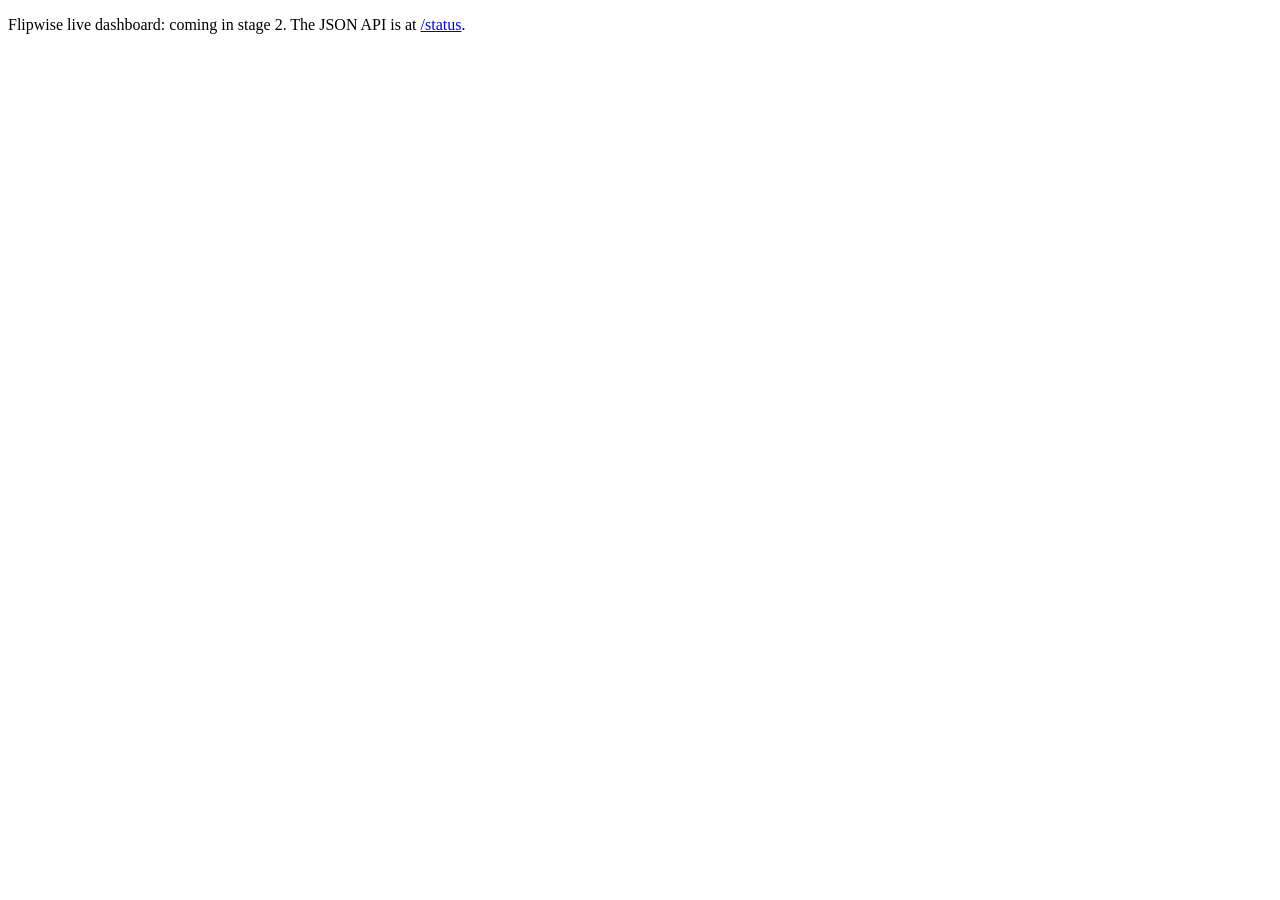
==== src/flipwise/web/index.html @ a06ad6e0 "Live demo mode, stage 1: paced multi-policy simulation with a JSON API (PRD v0.9.2, D60) - Simulator" ====
<!doctype html>
<html lang="en">
<head><meta charset="utf-8"><meta name="viewport" content="width=device-width, initial-scale=1">
<title>Flipwise live</title></head>
<body><p>Flipwise live dashboard: coming in stage 2. The JSON API is at <a href="/status">/status</a>.</p></body>
</html>
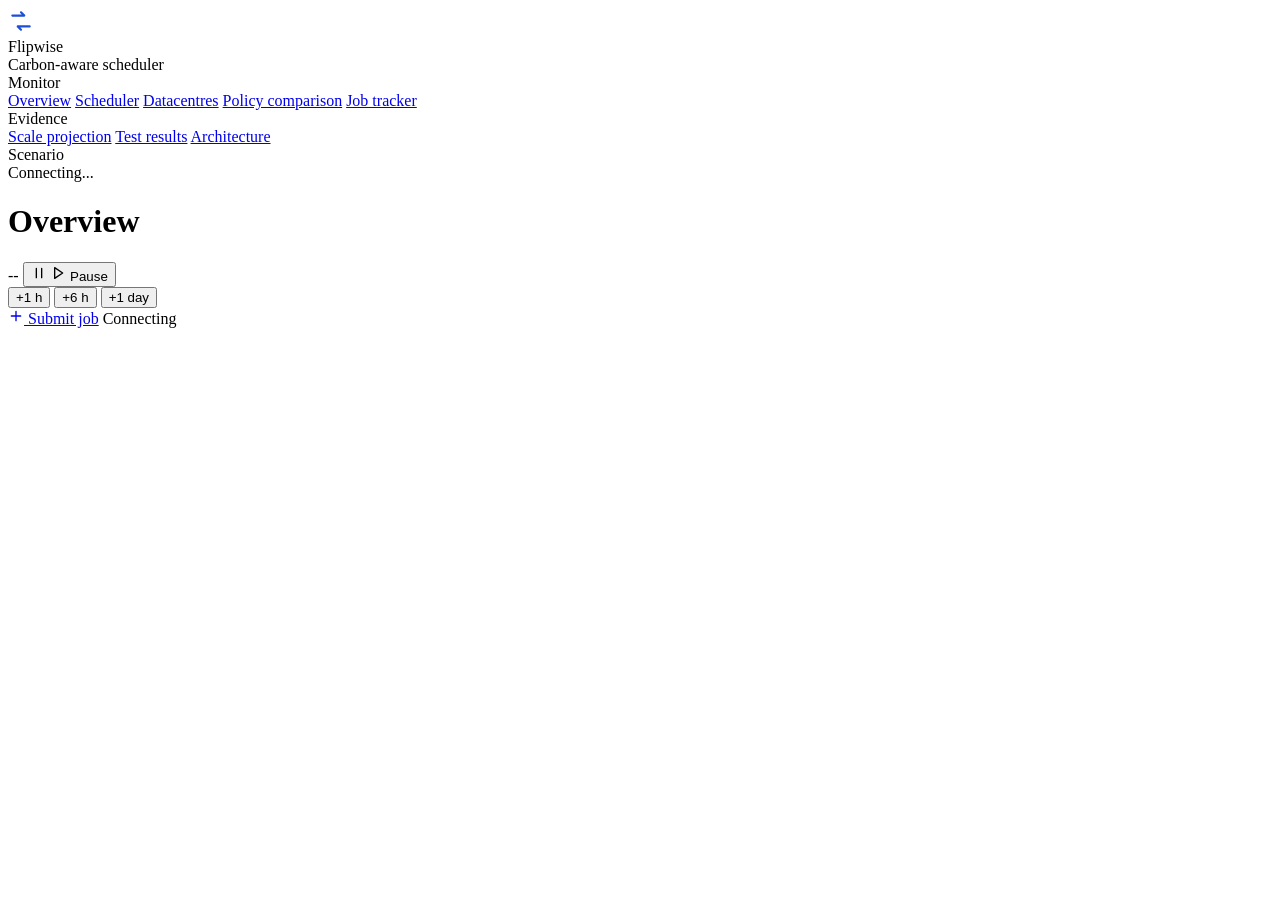
==== commit e909fdde: "Live demo mode, stages 2-3: dashboard shell, Overview and Job tracker Static light-theme dashboard s" ====
--- a/src/flipwise/web/index.html
+++ b/src/flipwise/web/index.html
@@ -1,6 +1,61 @@
 <!doctype html>
 <html lang="en">
-<head><meta charset="utf-8"><meta name="viewport" content="width=device-width, initial-scale=1">
-<title>Flipwise live</title></head>
-<body><p>Flipwise live dashboard: coming in stage 2. The JSON API is at <a href="/status">/status</a>.</p></body>
+<head>
+<meta charset="utf-8">
+<meta name="viewport" content="width=device-width, initial-scale=1">
+<title>Flipwise live</title>
+<link rel="stylesheet" href="/static/vendor/tabler.min.css">
+<link rel="stylesheet" href="/static/css/app.css">
+</head>
+<body>
+<div class="fw-app">
+  <aside class="fw-side" aria-label="Main navigation">
+    <div class="fw-logo">
+      <svg width="26" height="26" viewBox="0 0 24 24" fill="none" stroke="#1D4ED8" stroke-width="2" stroke-linecap="round" stroke-linejoin="round" aria-hidden="true"><path d="M4 7h11l-3-3"/><path d="M20 17H9l3 3"/></svg>
+      <div><div class="fw-logo-name">Flipwise</div><div class="fw-logo-sub">Carbon-aware scheduler</div></div>
+    </div>
+    <nav>
+      <div class="fw-nav-h">Monitor</div>
+      <a class="fw-nav" href="#/overview" data-route="overview">Overview</a>
+      <a class="fw-nav" href="#/scheduler" data-route="scheduler">Scheduler</a>
+      <a class="fw-nav" href="#/datacentres" data-route="datacentres">Datacentres</a>
+      <a class="fw-nav" href="#/compare" data-route="compare">Policy comparison</a>
+      <a class="fw-nav" href="#/jobs" data-route="jobs">Job tracker</a>
+      <div class="fw-nav-h">Evidence</div>
+      <a class="fw-nav" href="#/scale" data-route="scale">Scale projection</a>
+      <a class="fw-nav" href="#/results" data-route="results">Test results</a>
+      <a class="fw-nav" href="#/architecture" data-route="architecture">Architecture</a>
+    </nav>
+    <div class="fw-scenario"><div class="fw-nav-h">Scenario</div>
+      <div id="scenario-text" class="fw-muted small">Connecting...</div></div>
+  </aside>
+  <div class="fw-main">
+    <header class="fw-head">
+      <div class="fw-title"><h1 id="page-title">Overview</h1><p id="page-sub" class="fw-muted"></p></div>
+      <div class="fw-controls">
+        <span class="fw-clock" id="clock" title="Simulated time (IST)">--</span>
+        <button type="button" class="btn btn-sm" id="btn-play" aria-label="Pause simulation">
+          <svg id="ico-pause" width="16" height="16" viewBox="0 0 24 24" fill="none" stroke="currentColor" stroke-width="2" stroke-linecap="round" aria-hidden="true"><path d="M8 5v14M16 5v14"/></svg>
+          <svg id="ico-play" width="16" height="16" viewBox="0 0 24 24" fill="none" stroke="currentColor" stroke-width="2" stroke-linecap="round" stroke-linejoin="round" aria-hidden="true" hidden><path d="M7 4l12 8-12 8z"/></svg>
+          <span id="play-label">Pause</span></button>
+        <div class="fw-seg" role="group" aria-label="Simulation speed" id="speed-seg"></div>
+        <div class="fw-seg" role="group" aria-label="Skip ahead" id="skip-seg">
+          <button type="button" data-skip="1">+1 h</button>
+          <button type="button" data-skip="6">+6 h</button>
+          <button type="button" data-skip="24">+1 day</button>
+        </div>
+        <span id="skip-busy" class="fw-busy" hidden><span class="spinner-border spinner-border-sm" aria-hidden="true"></span> Skipping...</span>
+        <a class="btn btn-primary btn-sm" href="#/jobs" id="btn-submit">
+          <svg width="16" height="16" viewBox="0 0 24 24" fill="none" stroke="currentColor" stroke-width="2" stroke-linecap="round" aria-hidden="true"><path d="M12 5v14M5 12h14"/></svg> Submit job</a>
+        <span class="fw-pill" id="conn" role="status"><span class="fw-dot"></span><span id="conn-text">Connecting</span></span>
+      </div>
+    </header>
+    <main id="view" class="fw-view" tabindex="-1"></main>
+  </div>
+</div>
+<div id="toasts" class="fw-toasts" aria-live="polite"></div>
+<script src="/static/vendor/tabler.min.js"></script>
+<script src="/static/vendor/echarts.min.js"></script>
+<script type="module" src="/static/js/app.js"></script>
+</body>
 </html>
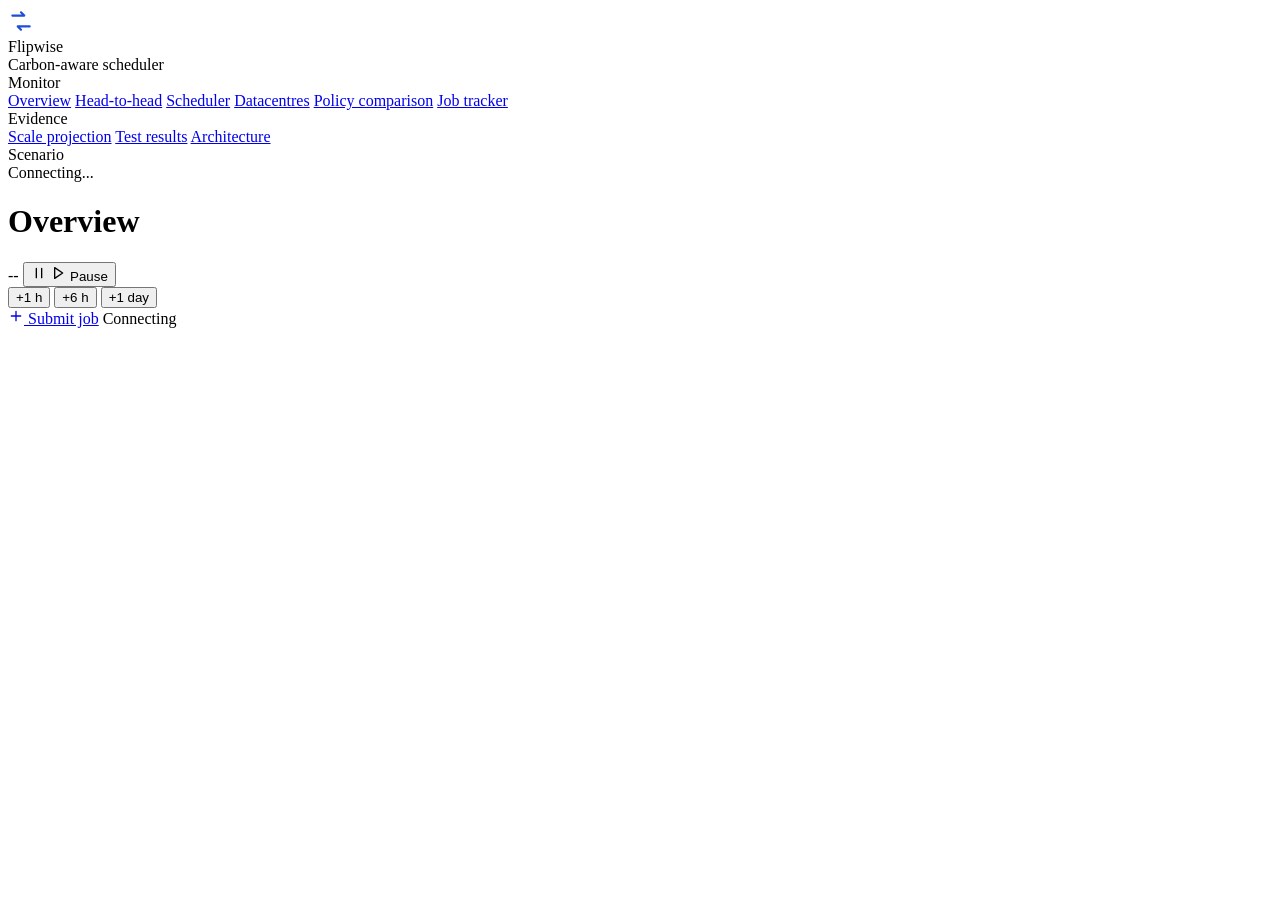
==== commit 85b1a00a: "Live demo mode, stage 4: head-to-head and remaining pages, validation mode - Head-to-head: decision_" ====
--- a/src/flipwise/web/index.html
+++ b/src/flipwise/web/index.html
@@ -17,6 +17,7 @@
     <nav>
       <div class="fw-nav-h">Monitor</div>
       <a class="fw-nav" href="#/overview" data-route="overview">Overview</a>
+      <a class="fw-nav" href="#/h2h" data-route="h2h">Head-to-head</a>
       <a class="fw-nav" href="#/scheduler" data-route="scheduler">Scheduler</a>
       <a class="fw-nav" href="#/datacentres" data-route="datacentres">Datacentres</a>
       <a class="fw-nav" href="#/compare" data-route="compare">Policy comparison</a>
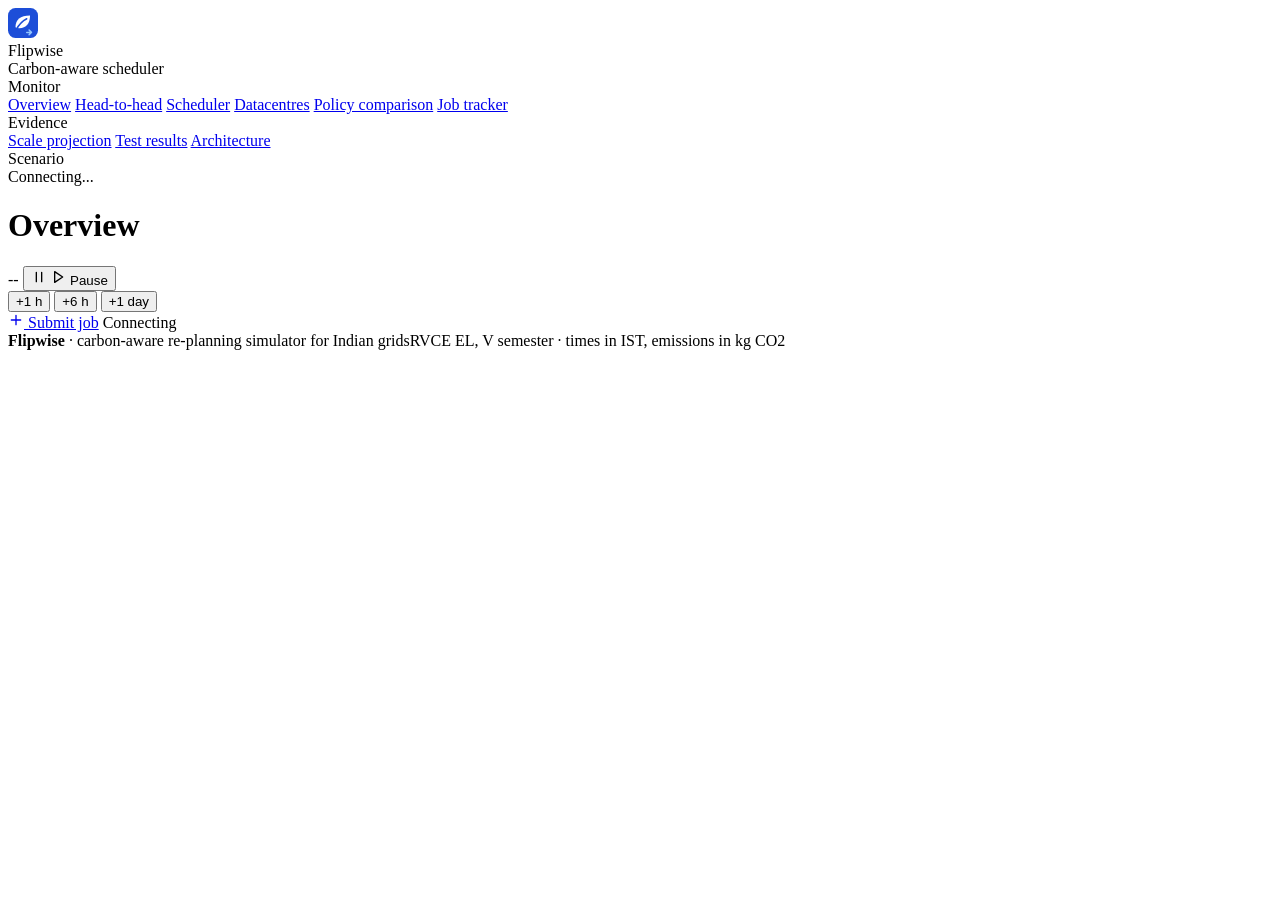
==== commit f7235f05: "Web: new logo and favicon, compact mobile nav, footer, DC link keeps scheduler port, plural fixes" ====
--- a/src/flipwise/web/index.html
+++ b/src/flipwise/web/index.html
@@ -4,6 +4,7 @@
 <meta charset="utf-8">
 <meta name="viewport" content="width=device-width, initial-scale=1">
 <title>Flipwise live</title>
+<link rel="icon" type="image/svg+xml" href="/static/img/logo.svg">
 <link rel="stylesheet" href="/static/vendor/tabler.min.css">
 <link rel="stylesheet" href="/static/css/app.css">
 </head>
@@ -11,7 +12,7 @@
 <div class="fw-app">
   <aside class="fw-side" aria-label="Main navigation">
     <div class="fw-logo">
-      <svg width="26" height="26" viewBox="0 0 24 24" fill="none" stroke="#1D4ED8" stroke-width="2" stroke-linecap="round" stroke-linejoin="round" aria-hidden="true"><path d="M4 7h11l-3-3"/><path d="M20 17H9l3 3"/></svg>
+      <svg class="fw-mark" width="30" height="30" viewBox="0 0 32 32" aria-hidden="true"><rect width="32" height="32" rx="8" fill="#1D4ED8"/><path d="M8 20.5C8 12.5 13 8 23.5 8c0 8.5-4 13.5-11.5 13.5-1.5 0-2.8-.3-4-1z" fill="#fff"/><path d="M9 23c3-6 7-9.5 11-11.5" fill="none" stroke="#1D4ED8" stroke-width="1.6" stroke-linecap="round"/><path d="M20 26h5m-2.5-2.5L25 26l-2.5 2.5" fill="none" stroke="#93C5FD" stroke-width="1.6" stroke-linecap="round" stroke-linejoin="round"/></svg>
       <div><div class="fw-logo-name">Flipwise</div><div class="fw-logo-sub">Carbon-aware scheduler</div></div>
     </div>
     <nav>
@@ -52,6 +53,7 @@
       </div>
     </header>
     <main id="view" class="fw-view" tabindex="-1"></main>
+    <footer class="fw-foot"><span><b>Flipwise</b> &middot; carbon-aware re-planning simulator for Indian grids</span><span>RVCE EL, V semester &middot; times in IST, emissions in kg CO2</span></footer>
   </div>
 </div>
 <div id="toasts" class="fw-toasts" aria-live="polite"></div>
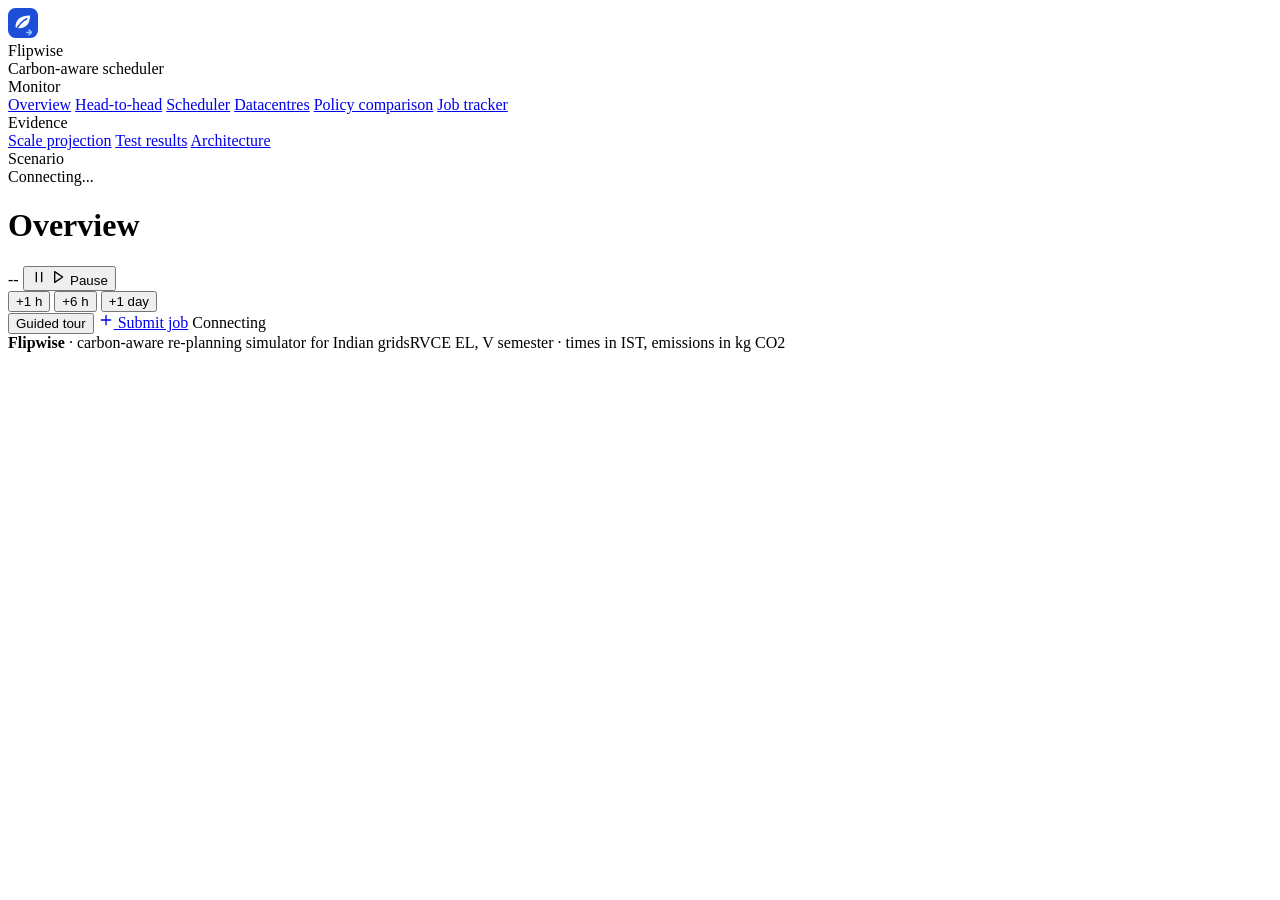
==== commit 9ea32b03: "Live dashboard: why-this-job-moved card, guided tour, plain labels and tooltips" ====
--- a/src/flipwise/web/index.html
+++ b/src/flipwise/web/index.html
@@ -47,6 +47,7 @@
           <button type="button" data-skip="24">+1 day</button>
         </div>
         <span id="skip-busy" class="fw-busy" hidden><span class="spinner-border spinner-border-sm" aria-hidden="true"></span> Skipping...</span>
+        <button type="button" class="btn btn-sm" id="btn-tour" title="Step-by-step walk through every page">Guided tour</button>
         <a class="btn btn-primary btn-sm" href="#/jobs" id="btn-submit">
           <svg width="16" height="16" viewBox="0 0 24 24" fill="none" stroke="currentColor" stroke-width="2" stroke-linecap="round" aria-hidden="true"><path d="M12 5v14M5 12h14"/></svg> Submit job</a>
         <span class="fw-pill" id="conn" role="status"><span class="fw-dot"></span><span id="conn-text">Connecting</span></span>
@@ -57,7 +58,6 @@
   </div>
 </div>
 <div id="toasts" class="fw-toasts" aria-live="polite"></div>
-<script src="/static/vendor/tabler.min.js"></script>
 <script src="/static/vendor/echarts.min.js"></script>
 <script type="module" src="/static/js/app.js"></script>
 </body>
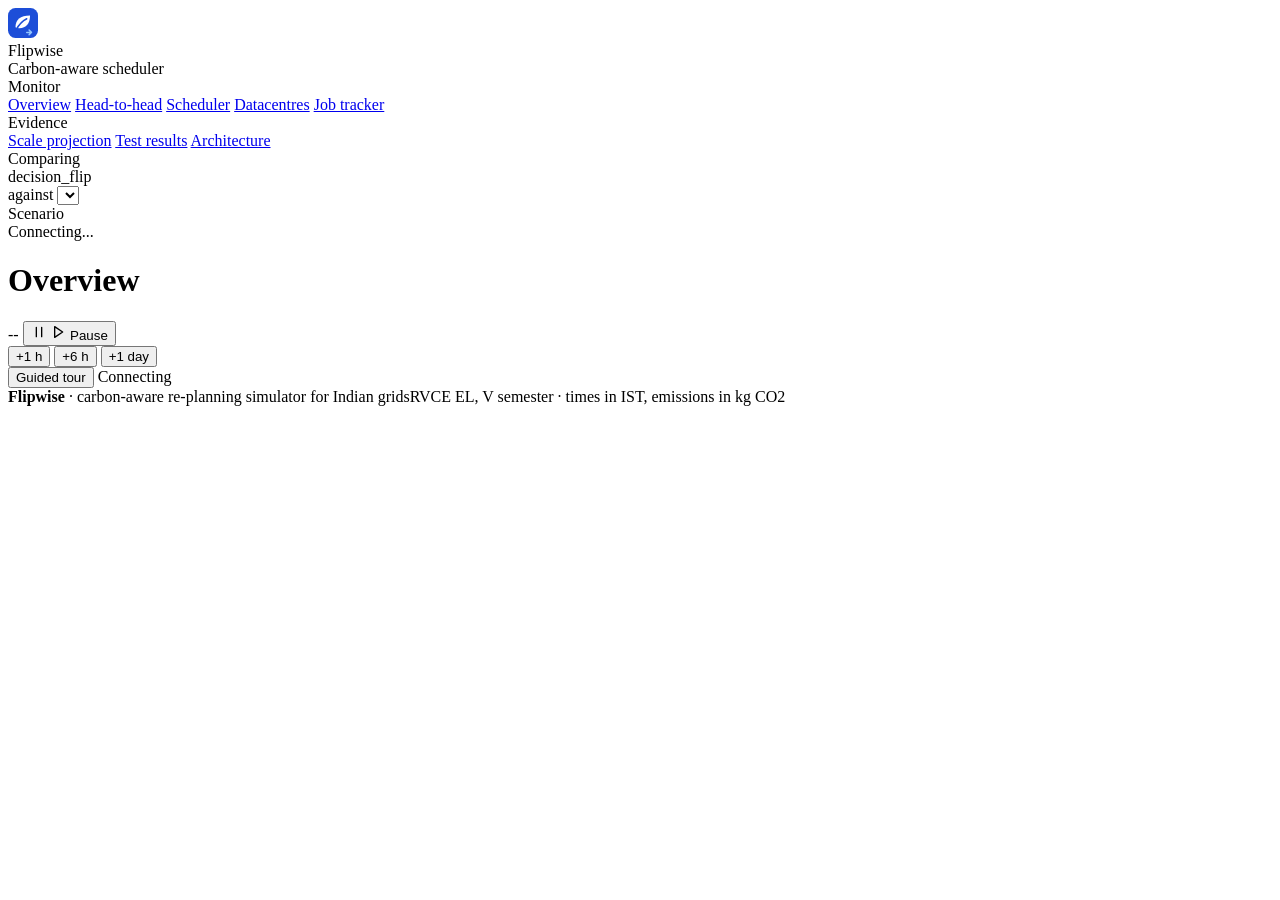
==== commit d354fa13: "Live demo on 5 sites and decluttered: two-policy view, one main chart per page, Show more (PRD v0.9." ====
--- a/src/flipwise/web/index.html
+++ b/src/flipwise/web/index.html
@@ -21,13 +21,16 @@
       <a class="fw-nav" href="#/h2h" data-route="h2h">Head-to-head</a>
       <a class="fw-nav" href="#/scheduler" data-route="scheduler">Scheduler</a>
       <a class="fw-nav" href="#/datacentres" data-route="datacentres">Datacentres</a>
-      <a class="fw-nav" href="#/compare" data-route="compare">Policy comparison</a>
       <a class="fw-nav" href="#/jobs" data-route="jobs">Job tracker</a>
       <div class="fw-nav-h">Evidence</div>
       <a class="fw-nav" href="#/scale" data-route="scale">Scale projection</a>
       <a class="fw-nav" href="#/results" data-route="results">Test results</a>
       <a class="fw-nav" href="#/architecture" data-route="architecture">Architecture</a>
     </nav>
+    <div class="fw-pair"><div class="fw-nav-h">Comparing</div>
+      <div class="fw-pair-a"><i class="pdot" style="background:#2563EB"></i>decision_flip</div>
+      <label for="pair-pick" class="small fw-muted">against</label>
+      <select id="pair-pick" class="fw-select" aria-label="Policy to compare decision_flip with"></select></div>
     <div class="fw-scenario"><div class="fw-nav-h">Scenario</div>
       <div id="scenario-text" class="fw-muted small">Connecting...</div></div>
   </aside>
@@ -36,7 +39,7 @@
       <div class="fw-title"><h1 id="page-title">Overview</h1><p id="page-sub" class="fw-muted"></p></div>
       <div class="fw-controls">
         <span class="fw-clock" id="clock" title="Simulated time (IST)">--</span>
-        <button type="button" class="btn btn-sm" id="btn-play" aria-label="Pause simulation">
+        <button type="button" class="btn fw-play" id="btn-play" aria-label="Pause simulation">
           <svg id="ico-pause" width="16" height="16" viewBox="0 0 24 24" fill="none" stroke="currentColor" stroke-width="2" stroke-linecap="round" aria-hidden="true"><path d="M8 5v14M16 5v14"/></svg>
           <svg id="ico-play" width="16" height="16" viewBox="0 0 24 24" fill="none" stroke="currentColor" stroke-width="2" stroke-linecap="round" stroke-linejoin="round" aria-hidden="true" hidden><path d="M7 4l12 8-12 8z"/></svg>
           <span id="play-label">Pause</span></button>
@@ -48,8 +51,6 @@
         </div>
         <span id="skip-busy" class="fw-busy" hidden><span class="spinner-border spinner-border-sm" aria-hidden="true"></span> Skipping...</span>
         <button type="button" class="btn btn-sm" id="btn-tour" title="Step-by-step walk through every page">Guided tour</button>
-        <a class="btn btn-primary btn-sm" href="#/jobs" id="btn-submit">
-          <svg width="16" height="16" viewBox="0 0 24 24" fill="none" stroke="currentColor" stroke-width="2" stroke-linecap="round" aria-hidden="true"><path d="M12 5v14M5 12h14"/></svg> Submit job</a>
         <span class="fw-pill" id="conn" role="status"><span class="fw-dot"></span><span id="conn-text">Connecting</span></span>
       </div>
     </header>
